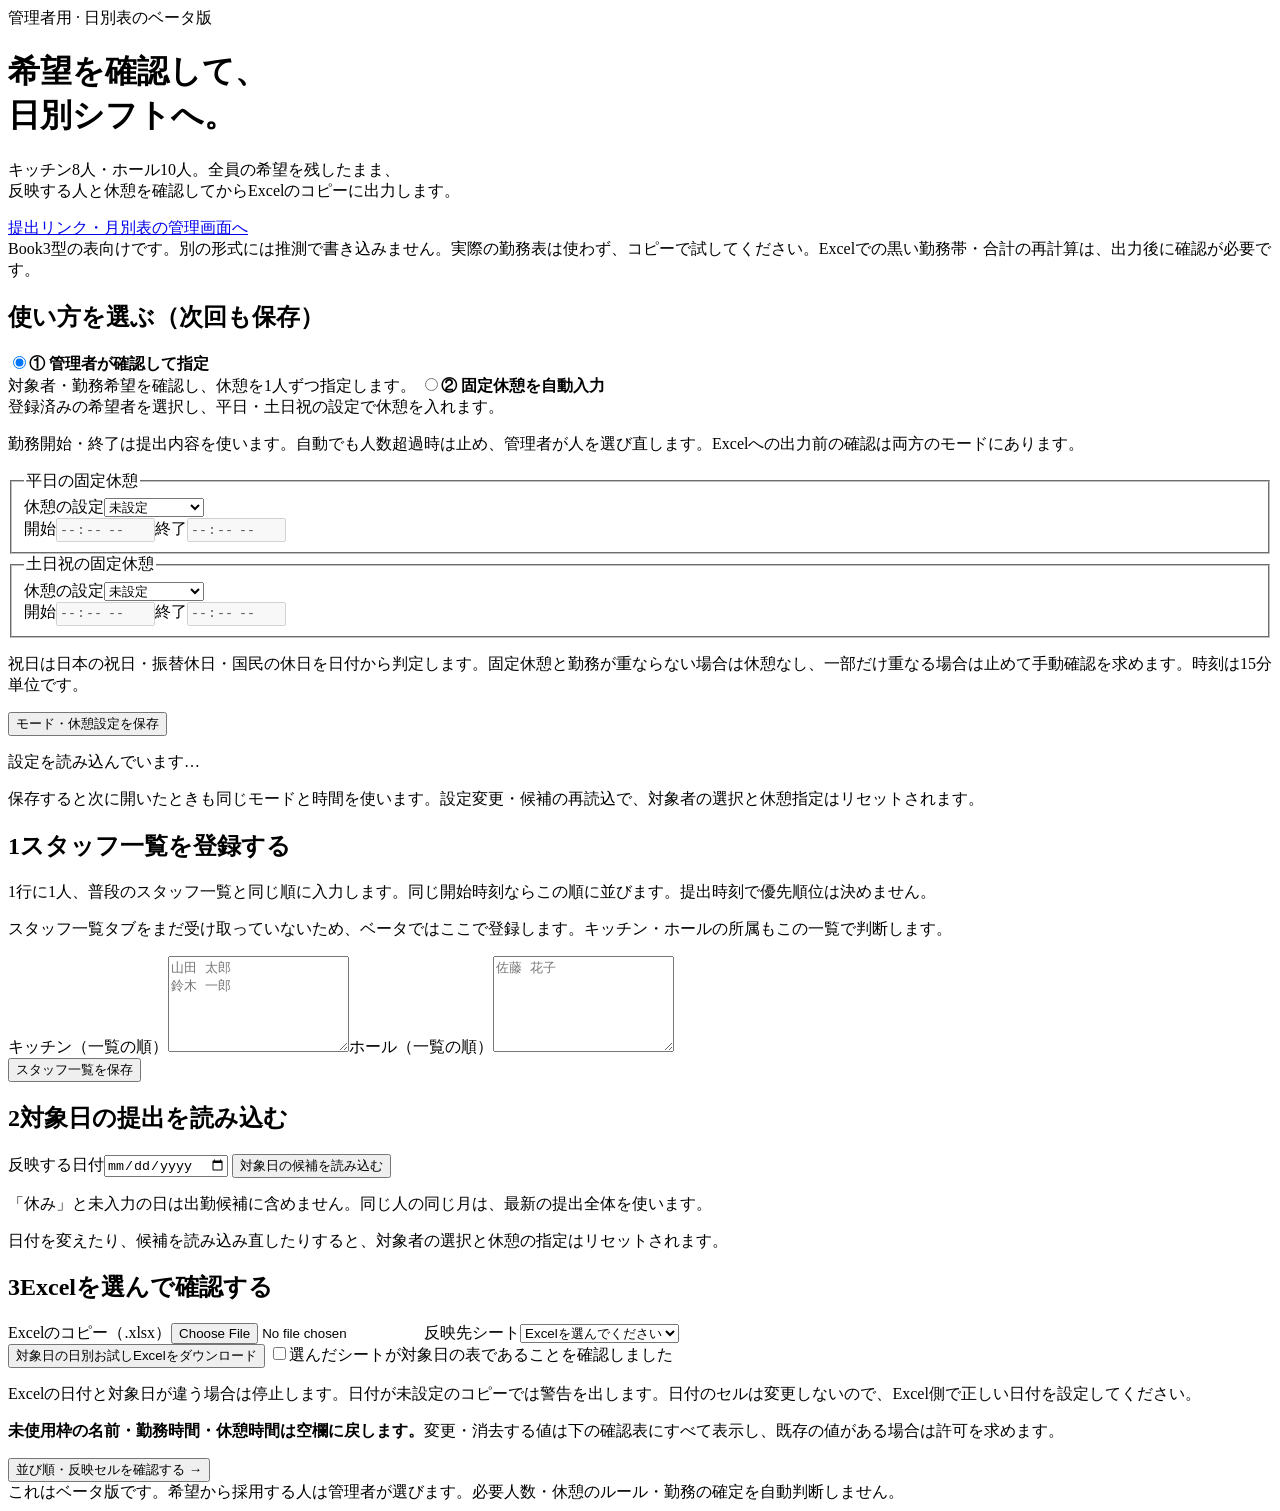
==== static/daily.html @ 24386170 "Add saved manual and automatic weekday/holiday break modes" ====
<!doctype html>
<html lang="ja"><head><meta charset="utf-8"><meta name="viewport" content="width=device-width,initial-scale=1"><title>日別シフト・ベータ｜シフト便</title><link rel="stylesheet" href="/style.css"><script src="/daily.js" defer></script></head>
<body><main>
  <header><span class="badge">管理者用 · 日別表のベータ版</span><h1>希望を確認して、<br>日別シフトへ。</h1><p>キッチン8人・ホール10人。全員の希望を残したまま、<br>反映する人と休憩を確認してからExcelのコピーに出力します。</p><a href="/">提出リンク・月別表の管理画面へ</a></header>
  <aside>Book3型の表向けです。別の形式には推測で書き込みません。実際の勤務表は使わず、コピーで試してください。Excelでの黒い勤務帯・合計の再計算は、出力後に確認が必要です。</aside>
  <section>
    <h2>使い方を選ぶ（次回も保存）</h2>
    <div class="grid equal mode-options">
      <label class="mode-option"><input name="workflow-mode" type="radio" value="manual" checked><span><strong>① 管理者が確認して指定</strong><br>対象者・勤務希望を確認し、休憩を1人ずつ指定します。</span></label>
      <label class="mode-option"><input name="workflow-mode" type="radio" value="auto"><span><strong>② 固定休憩を自動入力</strong><br>登録済みの希望者を選択し、平日・土日祝の設定で休憩を入れます。</span></label>
    </div>
    <p>勤務開始・終了は提出内容を使います。自動でも人数超過時は止め、管理者が人を選び直します。Excelへの出力前の確認は両方のモードにあります。</p>
    <div class="grid equal">
      <fieldset><legend>平日の固定休憩</legend><label>休憩の設定<select id="weekday-rule"><option value="unset">未設定</option><option value="time">時間帯を指定</option><option value="none">休憩なし</option></select></label><div class="grid equal"><label>開始<input id="weekday-start" type="time" step="900" disabled></label><label>終了<input id="weekday-end" type="time" step="900" disabled></label></div></fieldset>
      <fieldset><legend>土日祝の固定休憩</legend><label>休憩の設定<select id="weekend-rule"><option value="unset">未設定</option><option value="time">時間帯を指定</option><option value="none">休憩なし</option></select></label><div class="grid equal"><label>開始<input id="weekend-start" type="time" step="900" disabled></label><label>終了<input id="weekend-end" type="time" step="900" disabled></label></div></fieldset>
    </div>
    <p class="small">祝日は日本の祝日・振替休日・国民の休日を日付から判定します。固定休憩と勤務が重ならない場合は休憩なし、一部だけ重なる場合は止めて手動確認を求めます。時刻は15分単位です。</p>
    <button id="save-break-settings" type="button">モード・休憩設定を保存</button>
    <p id="break-settings-note" role="status" class="small">設定を読み込んでいます…</p>
    <p class="small">保存すると次に開いたときも同じモードと時間を使います。設定変更・候補の再読込で、対象者の選択と休憩指定はリセットされます。</p>
  </section>
  <section>
    <h2><span class="step">1</span>スタッフ一覧を登録する</h2>
    <p>1行に1人、普段のスタッフ一覧と同じ順に入力します。同じ開始時刻ならこの順に並びます。提出時刻で優先順位は決めません。</p>
    <p class="small">スタッフ一覧タブをまだ受け取っていないため、ベータではここで登録します。キッチン・ホールの所属もこの一覧で判断します。</p>
    <div class="grid equal"><label>キッチン（一覧の順）<textarea id="kitchen" rows="6" placeholder="山田 太郎&#10;鈴木 一郎"></textarea></label><label>ホール（一覧の順）<textarea id="hall" rows="6" placeholder="佐藤 花子"></textarea></label></div>
    <button id="save-roster" type="button">スタッフ一覧を保存</button>
    <p class="small" id="roster-note"></p>
  </section>
  <section>
    <h2><span class="step">2</span>対象日の提出を読み込む</h2>
    <label>反映する日付<input id="day" type="date" required></label>
    <button id="load" type="button">対象日の候補を読み込む</button>
    <p>「休み」と未入力の日は出勤候補に含めません。同じ人の同じ月は、最新の提出全体を使います。</p>
    <p class="small">日付を変えたり、候補を読み込み直したりすると、対象者の選択と休憩の指定はリセットされます。</p>
    <div id="candidate-area" hidden>
      <p id="day-type"></p>
      <p id="capacity" role="status"></p>
      <p class="small">上限を超えた場合は、反映しない人のチェックを外してください。外した人の提出は残ります。「休憩なし」も管理者が確認して選びます。</p>
      <div class="table-wrap"><table><thead><tr><th>反映</th><th>所属</th><th>氏名</th><th>勤務希望</th><th>休憩の確認</th><th>休憩開始</th><th>休憩終了</th></tr></thead><tbody id="candidates"></tbody></table></div>
    </div>
  </section>
  <section>
    <h2><span class="step">3</span>Excelを選んで確認する</h2>
    <div class="grid"><label>Excelのコピー（.xlsx）<input id="file" type="file" accept=".xlsx"></label><label>反映先シート<select id="sheet"><option value="">Excelを選んでください</option></select></label></div>
    <button id="sample" type="button" class="secondary">対象日の日別お試しExcelをダウンロード</button>
    <label class="check"><input type="checkbox" id="date-confirmed">選んだシートが対象日の表であることを確認しました</label>
    <p class="small">Excelの日付と対象日が違う場合は停止します。日付が未設定のコピーでは警告を出します。日付のセルは変更しないので、Excel側で正しい日付を設定してください。</p>
    <p><strong>未使用枠の名前・勤務時間・休憩時間は空欄に戻します。</strong>変更・消去する値は下の確認表にすべて表示し、既存の値がある場合は許可を求めます。</p>
    <button id="preview" type="button">並び順・反映セルを確認する →</button>
  </section>
  <div id="status" role="status" aria-live="polite" hidden></div>
  <section id="result" hidden>
    <h2><span class="step">4</span>確認してコピーを出力</h2>
    <p id="warnings"></p><p id="excluded"></p>
    <div class="table-wrap"><table><thead><tr><th>所属</th><th>氏名</th><th>勤務</th><th>休憩</th><th>名前のセル</th></tr></thead><tbody id="placements"></tbody></table></div>
    <h3>変更・消去するセル</h3>
    <div class="table-wrap"><table><thead><tr><th>対象者・枠</th><th>セル</th><th>現在の値</th><th>反映する値</th></tr></thead><tbody id="updates"></tbody></table></div>
    <label class="check"><input id="overwrite" type="checkbox">色付きのセルにある既存の値を変更・消去することを確認しました</label>
    <p class="small">数式、勤務帯の表示設定、プルダウン、外部リンクは書き換えず、入力欄だけを更新します。外部リンク先の動作やExcelの再計算結果は別途確認が必要です。</p>
    <button id="download" type="button">反映済みExcelをダウンロード</button>
  </section>
  <footer>これはベータ版です。希望から採用する人は管理者が選びます。必要人数・休憩のルール・勤務の確定を自動判断しません。</footer>
</main></body></html>
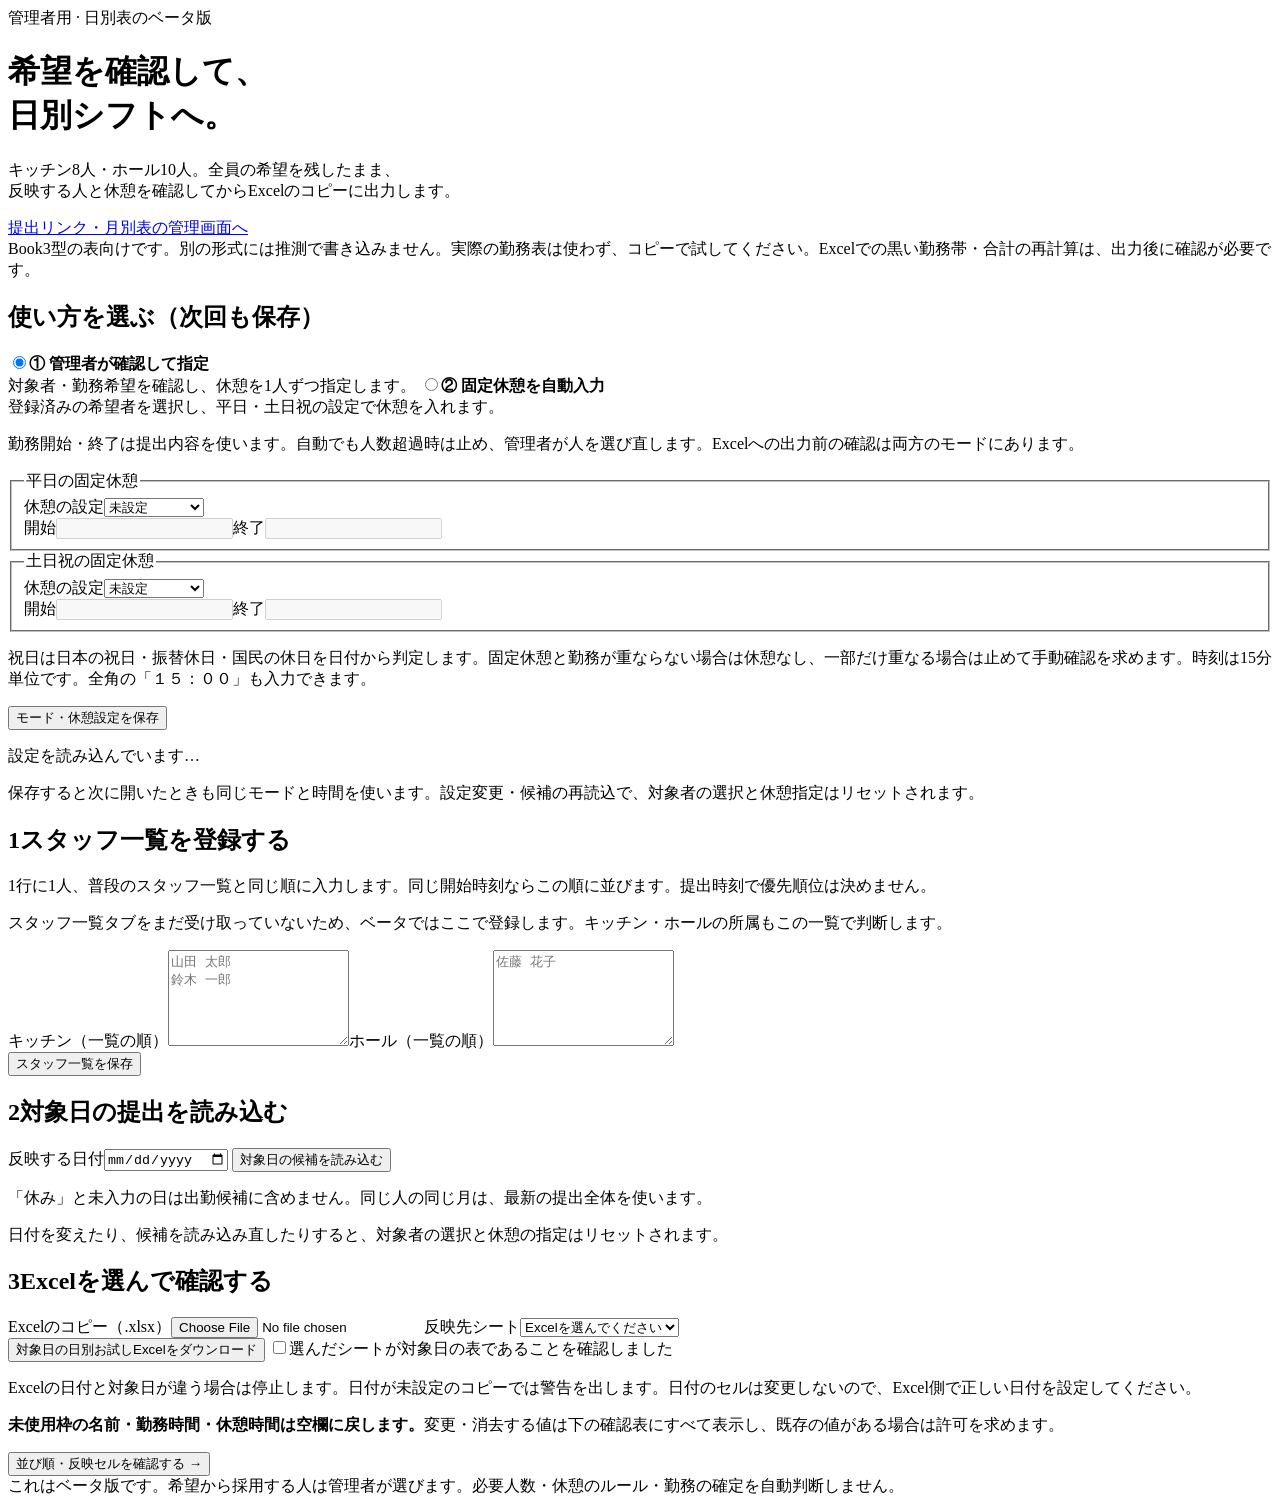
==== commit 0e818370: "Accept fullwidth date and time input without changing staff names" ====
--- a/static/daily.html
+++ b/static/daily.html
@@ -1,5 +1,5 @@
 <!doctype html>
-<html lang="ja"><head><meta charset="utf-8"><meta name="viewport" content="width=device-width,initial-scale=1"><title>日別シフト・ベータ｜シフト便</title><link rel="stylesheet" href="/style.css"><script src="/daily.js" defer></script></head>
+<html lang="ja"><head><meta charset="utf-8"><meta name="viewport" content="width=device-width,initial-scale=1"><title>日別シフト・ベータ｜シフト便</title><link rel="stylesheet" href="/style.css"><script src="/input-normalize.js" defer></script><script src="/daily.js" defer></script></head>
 <body><main>
   <header><span class="badge">管理者用 · 日別表のベータ版</span><h1>希望を確認して、<br>日別シフトへ。</h1><p>キッチン8人・ホール10人。全員の希望を残したまま、<br>反映する人と休憩を確認してからExcelのコピーに出力します。</p><a href="/">提出リンク・月別表の管理画面へ</a></header>
   <aside>Book3型の表向けです。別の形式には推測で書き込みません。実際の勤務表は使わず、コピーで試してください。Excelでの黒い勤務帯・合計の再計算は、出力後に確認が必要です。</aside>
@@ -11,10 +11,10 @@
     </div>
     <p>勤務開始・終了は提出内容を使います。自動でも人数超過時は止め、管理者が人を選び直します。Excelへの出力前の確認は両方のモードにあります。</p>
     <div class="grid equal">
-      <fieldset><legend>平日の固定休憩</legend><label>休憩の設定<select id="weekday-rule"><option value="unset">未設定</option><option value="time">時間帯を指定</option><option value="none">休憩なし</option></select></label><div class="grid equal"><label>開始<input id="weekday-start" type="time" step="900" disabled></label><label>終了<input id="weekday-end" type="time" step="900" disabled></label></div></fieldset>
-      <fieldset><legend>土日祝の固定休憩</legend><label>休憩の設定<select id="weekend-rule"><option value="unset">未設定</option><option value="time">時間帯を指定</option><option value="none">休憩なし</option></select></label><div class="grid equal"><label>開始<input id="weekend-start" type="time" step="900" disabled></label><label>終了<input id="weekend-end" type="time" step="900" disabled></label></div></fieldset>
+      <fieldset><legend>平日の固定休憩</legend><label>休憩の設定<select id="weekday-rule"><option value="unset">未設定</option><option value="time">時間帯を指定</option><option value="none">休憩なし</option></select></label><div class="grid equal"><label>開始<input id="weekday-start" type="text" data-clock disabled></label><label>終了<input id="weekday-end" type="text" data-clock disabled></label></div></fieldset>
+      <fieldset><legend>土日祝の固定休憩</legend><label>休憩の設定<select id="weekend-rule"><option value="unset">未設定</option><option value="time">時間帯を指定</option><option value="none">休憩なし</option></select></label><div class="grid equal"><label>開始<input id="weekend-start" type="text" data-clock disabled></label><label>終了<input id="weekend-end" type="text" data-clock disabled></label></div></fieldset>
     </div>
-    <p class="small">祝日は日本の祝日・振替休日・国民の休日を日付から判定します。固定休憩と勤務が重ならない場合は休憩なし、一部だけ重なる場合は止めて手動確認を求めます。時刻は15分単位です。</p>
+    <p class="small">祝日は日本の祝日・振替休日・国民の休日を日付から判定します。固定休憩と勤務が重ならない場合は休憩なし、一部だけ重なる場合は止めて手動確認を求めます。時刻は15分単位です。全角の「１５：００」も入力できます。</p>
     <button id="save-break-settings" type="button">モード・休憩設定を保存</button>
     <p id="break-settings-note" role="status" class="small">設定を読み込んでいます…</p>
     <p class="small">保存すると次に開いたときも同じモードと時間を使います。設定変更・候補の再読込で、対象者の選択と休憩指定はリセットされます。</p>
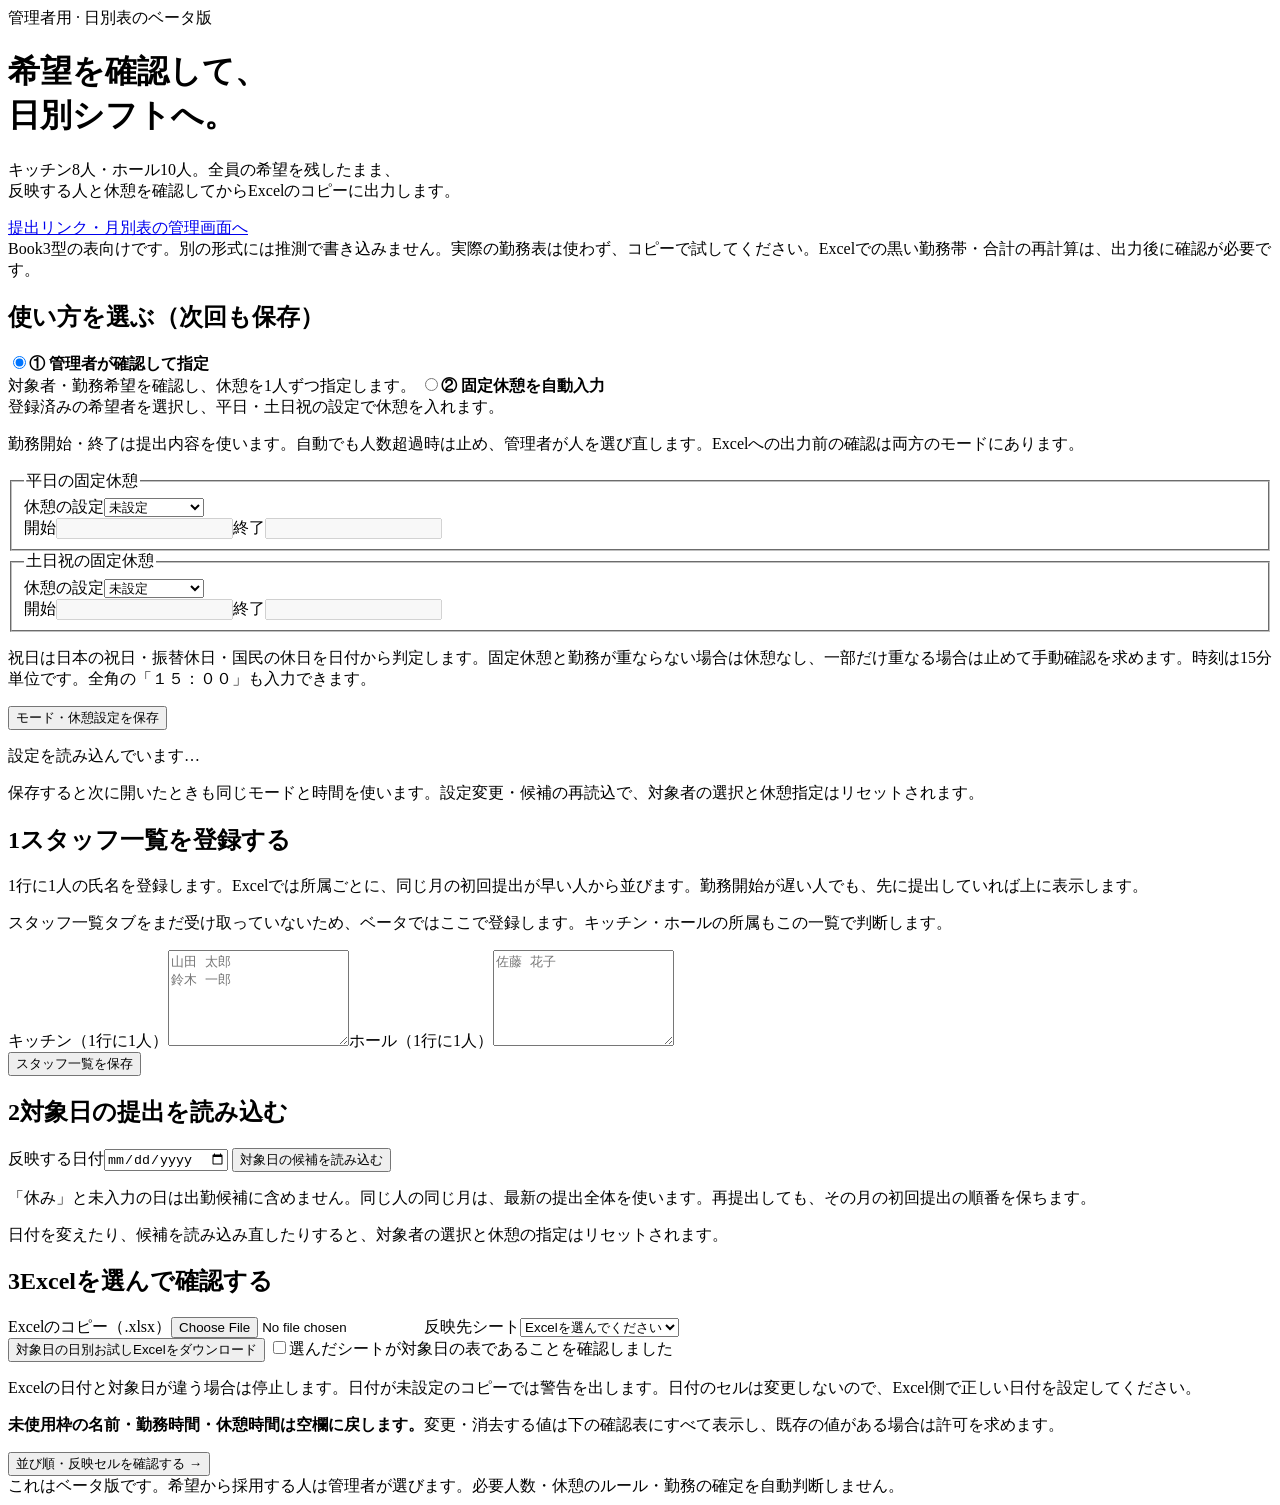
==== commit 08010fda: "Order daily shift slots by first submission instead of start time" ====
--- a/static/daily.html
+++ b/static/daily.html
@@ -21,9 +21,9 @@
   </section>
   <section>
     <h2><span class="step">1</span>スタッフ一覧を登録する</h2>
-    <p>1行に1人、普段のスタッフ一覧と同じ順に入力します。同じ開始時刻ならこの順に並びます。提出時刻で優先順位は決めません。</p>
+    <p>1行に1人の氏名を登録します。Excelでは所属ごとに、同じ月の初回提出が早い人から並びます。勤務開始が遅い人でも、先に提出していれば上に表示します。</p>
     <p class="small">スタッフ一覧タブをまだ受け取っていないため、ベータではここで登録します。キッチン・ホールの所属もこの一覧で判断します。</p>
-    <div class="grid equal"><label>キッチン（一覧の順）<textarea id="kitchen" rows="6" placeholder="山田 太郎&#10;鈴木 一郎"></textarea></label><label>ホール（一覧の順）<textarea id="hall" rows="6" placeholder="佐藤 花子"></textarea></label></div>
+    <div class="grid equal"><label>キッチン（1行に1人）<textarea id="kitchen" rows="6" placeholder="山田 太郎&#10;鈴木 一郎"></textarea></label><label>ホール（1行に1人）<textarea id="hall" rows="6" placeholder="佐藤 花子"></textarea></label></div>
     <button id="save-roster" type="button">スタッフ一覧を保存</button>
     <p class="small" id="roster-note"></p>
   </section>
@@ -31,13 +31,13 @@
     <h2><span class="step">2</span>対象日の提出を読み込む</h2>
     <label>反映する日付<input id="day" type="date" required></label>
     <button id="load" type="button">対象日の候補を読み込む</button>
-    <p>「休み」と未入力の日は出勤候補に含めません。同じ人の同じ月は、最新の提出全体を使います。</p>
+    <p>「休み」と未入力の日は出勤候補に含めません。同じ人の同じ月は、最新の提出全体を使います。再提出しても、その月の初回提出の順番を保ちます。</p>
     <p class="small">日付を変えたり、候補を読み込み直したりすると、対象者の選択と休憩の指定はリセットされます。</p>
     <div id="candidate-area" hidden>
       <p id="day-type"></p>
       <p id="capacity" role="status"></p>
       <p class="small">上限を超えた場合は、反映しない人のチェックを外してください。外した人の提出は残ります。「休憩なし」も管理者が確認して選びます。</p>
-      <div class="table-wrap"><table><thead><tr><th>反映</th><th>所属</th><th>氏名</th><th>勤務希望</th><th>休憩の確認</th><th>休憩開始</th><th>休憩終了</th></tr></thead><tbody id="candidates"></tbody></table></div>
+      <div class="table-wrap"><table><thead><tr><th>反映</th><th>所属</th><th>氏名</th><th>勤務希望</th><th>その月の初回提出</th><th>休憩の確認</th><th>休憩開始</th><th>休憩終了</th></tr></thead><tbody id="candidates"></tbody></table></div>
     </div>
   </section>
   <section>
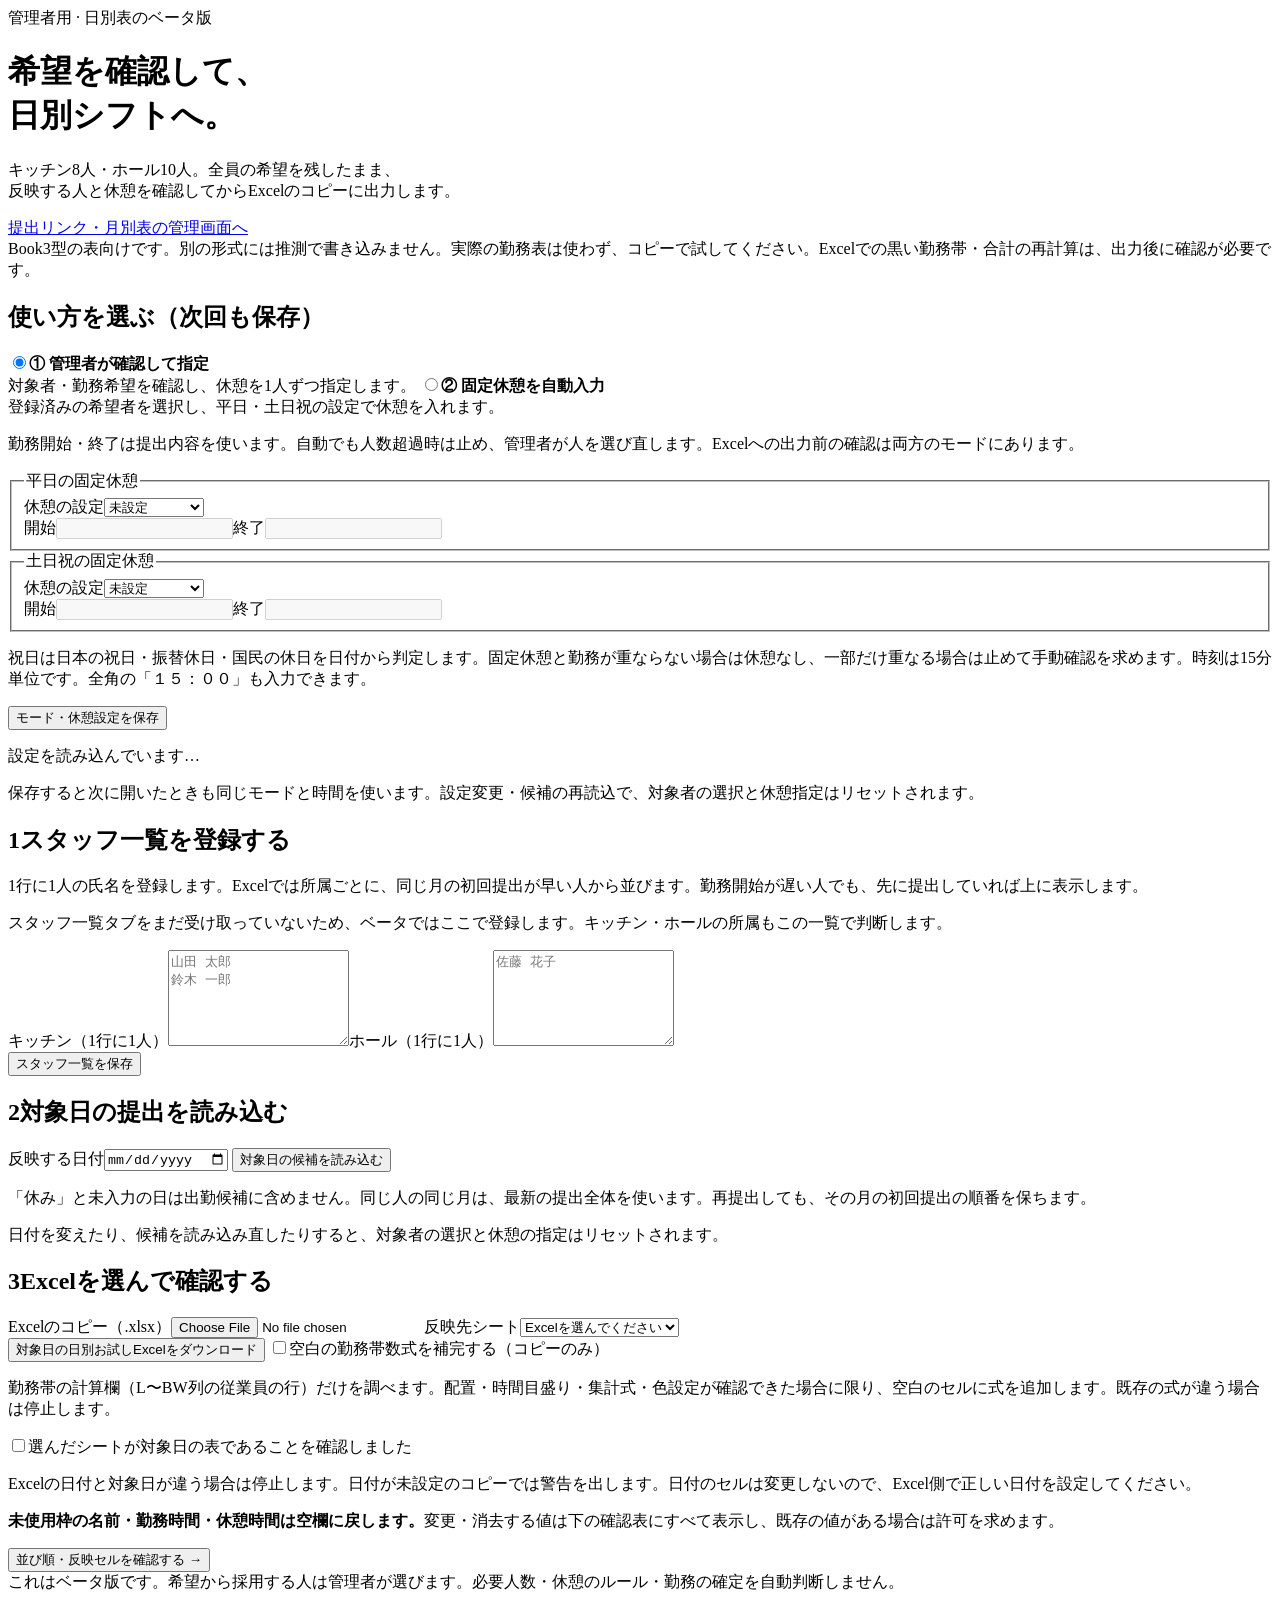
==== commit a1f2bd5b: "Add verified repair of blank shift-band formulas with preview" ====
--- a/static/daily.html
+++ b/static/daily.html
@@ -44,6 +44,8 @@
     <h2><span class="step">3</span>Excelを選んで確認する</h2>
     <div class="grid"><label>Excelのコピー（.xlsx）<input id="file" type="file" accept=".xlsx"></label><label>反映先シート<select id="sheet"><option value="">Excelを選んでください</option></select></label></div>
     <button id="sample" type="button" class="secondary">対象日の日別お試しExcelをダウンロード</button>
+    <label class="check"><input type="checkbox" id="repair-blank-formulas">空白の勤務帯数式を補完する（コピーのみ）</label>
+    <p class="small">勤務帯の計算欄（L〜BW列の従業員の行）だけを調べます。配置・時間目盛り・集計式・色設定が確認できた場合に限り、空白のセルに式を追加します。既存の式が違う場合は停止します。</p>
     <label class="check"><input type="checkbox" id="date-confirmed">選んだシートが対象日の表であることを確認しました</label>
     <p class="small">Excelの日付と対象日が違う場合は停止します。日付が未設定のコピーでは警告を出します。日付のセルは変更しないので、Excel側で正しい日付を設定してください。</p>
     <p><strong>未使用枠の名前・勤務時間・休憩時間は空欄に戻します。</strong>変更・消去する値は下の確認表にすべて表示し、既存の値がある場合は許可を求めます。</p>
@@ -56,8 +58,14 @@
     <div class="table-wrap"><table><thead><tr><th>所属</th><th>氏名</th><th>勤務</th><th>休憩</th><th>名前のセル</th></tr></thead><tbody id="placements"></tbody></table></div>
     <h3>変更・消去するセル</h3>
     <div class="table-wrap"><table><thead><tr><th>対象者・枠</th><th>セル</th><th>現在の値</th><th>反映する値</th></tr></thead><tbody id="updates"></tbody></table></div>
+    <details id="formula-repair-area" hidden>
+      <summary id="formula-repair-summary">補完する勤務帯数式</summary>
+      <p class="small">名前欄の行に対応する式です。未使用の従業員枠も含め、確認済みの勤務帯エリアの空白だけを補完します。</p>
+      <div class="table-wrap"><table><thead><tr><th>所属</th><th>名前のセル</th><th>補完セル</th><th>追加する数式</th></tr></thead><tbody id="formula-repairs"></tbody></table></div>
+    </details>
+    <label class="check" id="formula-repairs-confirm-wrap" hidden><input id="formula-repairs-confirmed" type="checkbox">補完するセルと数式の一覧を確認しました</label>
     <label class="check"><input id="overwrite" type="checkbox">色付きのセルにある既存の値を変更・消去することを確認しました</label>
-    <p class="small">数式、勤務帯の表示設定、プルダウン、外部リンクは書き換えず、入力欄だけを更新します。外部リンク先の動作やExcelの再計算結果は別途確認が必要です。</p>
+    <p class="small">既存の数式・勤務帯の表示設定・プルダウン・外部リンクを保持します。補完を選んだ場合だけ、確認した空白の勤務帯セルに式を追加します。外部リンク先の動作やExcelの再計算結果は別途確認が必要です。</p>
     <button id="download" type="button">反映済みExcelをダウンロード</button>
   </section>
   <footer>これはベータ版です。希望から採用する人は管理者が選びます。必要人数・休憩のルール・勤務の確定を自動判断しません。</footer>
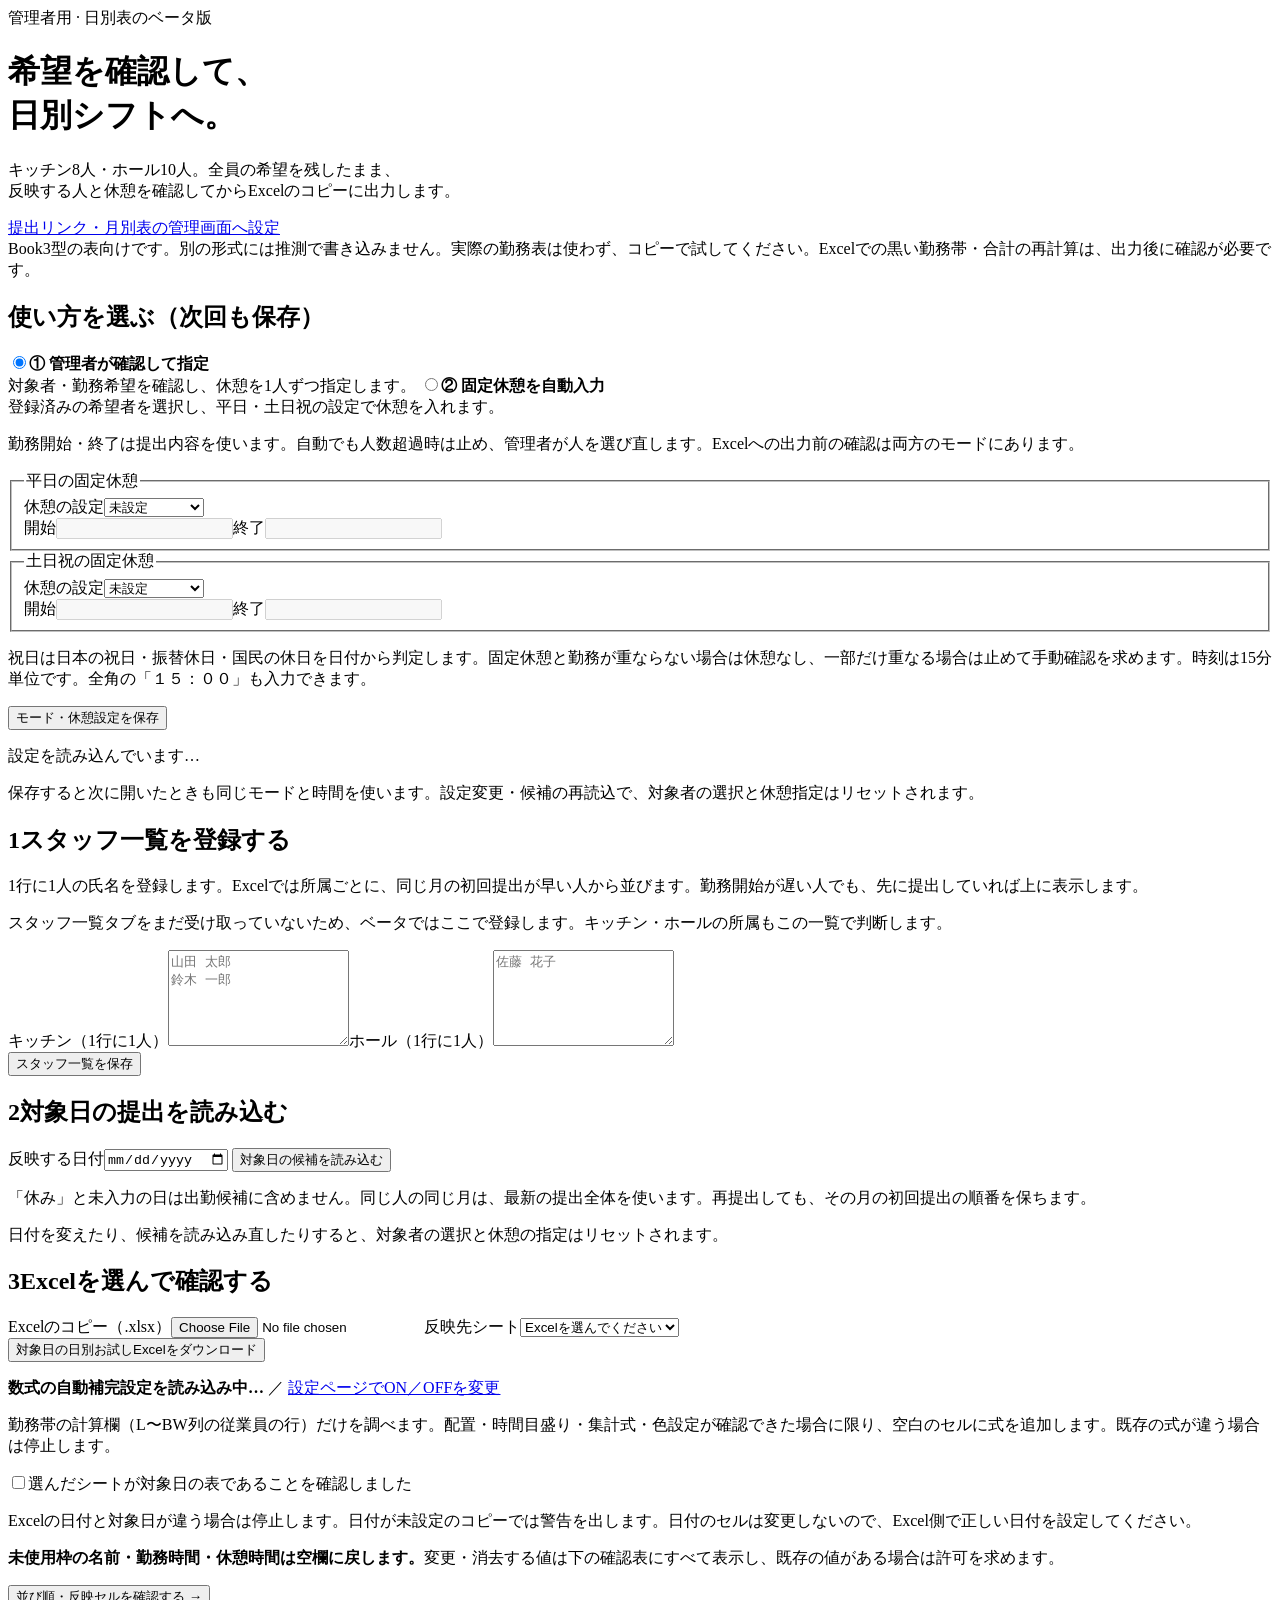
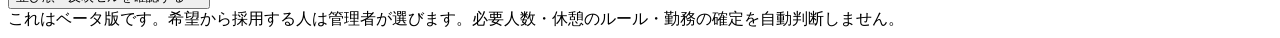
==== commit 0180ee78: "Add settings page with saved Excel formula repair toggle" ====
--- a/static/daily.html
+++ b/static/daily.html
@@ -1,7 +1,7 @@
 <!doctype html>
 <html lang="ja"><head><meta charset="utf-8"><meta name="viewport" content="width=device-width,initial-scale=1"><title>日別シフト・ベータ｜シフト便</title><link rel="stylesheet" href="/style.css"><script src="/input-normalize.js" defer></script><script src="/daily.js" defer></script></head>
 <body><main>
-  <header><span class="badge">管理者用 · 日別表のベータ版</span><h1>希望を確認して、<br>日別シフトへ。</h1><p>キッチン8人・ホール10人。全員の希望を残したまま、<br>反映する人と休憩を確認してからExcelのコピーに出力します。</p><a href="/">提出リンク・月別表の管理画面へ</a></header>
+  <header><span class="badge">管理者用 · 日別表のベータ版</span><h1>希望を確認して、<br>日別シフトへ。</h1><p>キッチン8人・ホール10人。全員の希望を残したまま、<br>反映する人と休憩を確認してからExcelのコピーに出力します。</p><nav class="page-nav"><a href="/">提出リンク・月別表の管理画面へ</a><a href="/settings">設定</a></nav></header>
   <aside>Book3型の表向けです。別の形式には推測で書き込みません。実際の勤務表は使わず、コピーで試してください。Excelでの黒い勤務帯・合計の再計算は、出力後に確認が必要です。</aside>
   <section>
     <h2>使い方を選ぶ（次回も保存）</h2>
@@ -44,7 +44,7 @@
     <h2><span class="step">3</span>Excelを選んで確認する</h2>
     <div class="grid"><label>Excelのコピー（.xlsx）<input id="file" type="file" accept=".xlsx"></label><label>反映先シート<select id="sheet"><option value="">Excelを選んでください</option></select></label></div>
     <button id="sample" type="button" class="secondary">対象日の日別お試しExcelをダウンロード</button>
-    <label class="check"><input type="checkbox" id="repair-blank-formulas">空白の勤務帯数式を補完する（コピーのみ）</label>
+    <p><strong id="formula-repair-setting">数式の自動補完設定を読み込み中…</strong> ／ <a href="/settings">設定ページでON／OFFを変更</a></p>
     <p class="small">勤務帯の計算欄（L〜BW列の従業員の行）だけを調べます。配置・時間目盛り・集計式・色設定が確認できた場合に限り、空白のセルに式を追加します。既存の式が違う場合は停止します。</p>
     <label class="check"><input type="checkbox" id="date-confirmed">選んだシートが対象日の表であることを確認しました</label>
     <p class="small">Excelの日付と対象日が違う場合は停止します。日付が未設定のコピーでは警告を出します。日付のセルは変更しないので、Excel側で正しい日付を設定してください。</p>
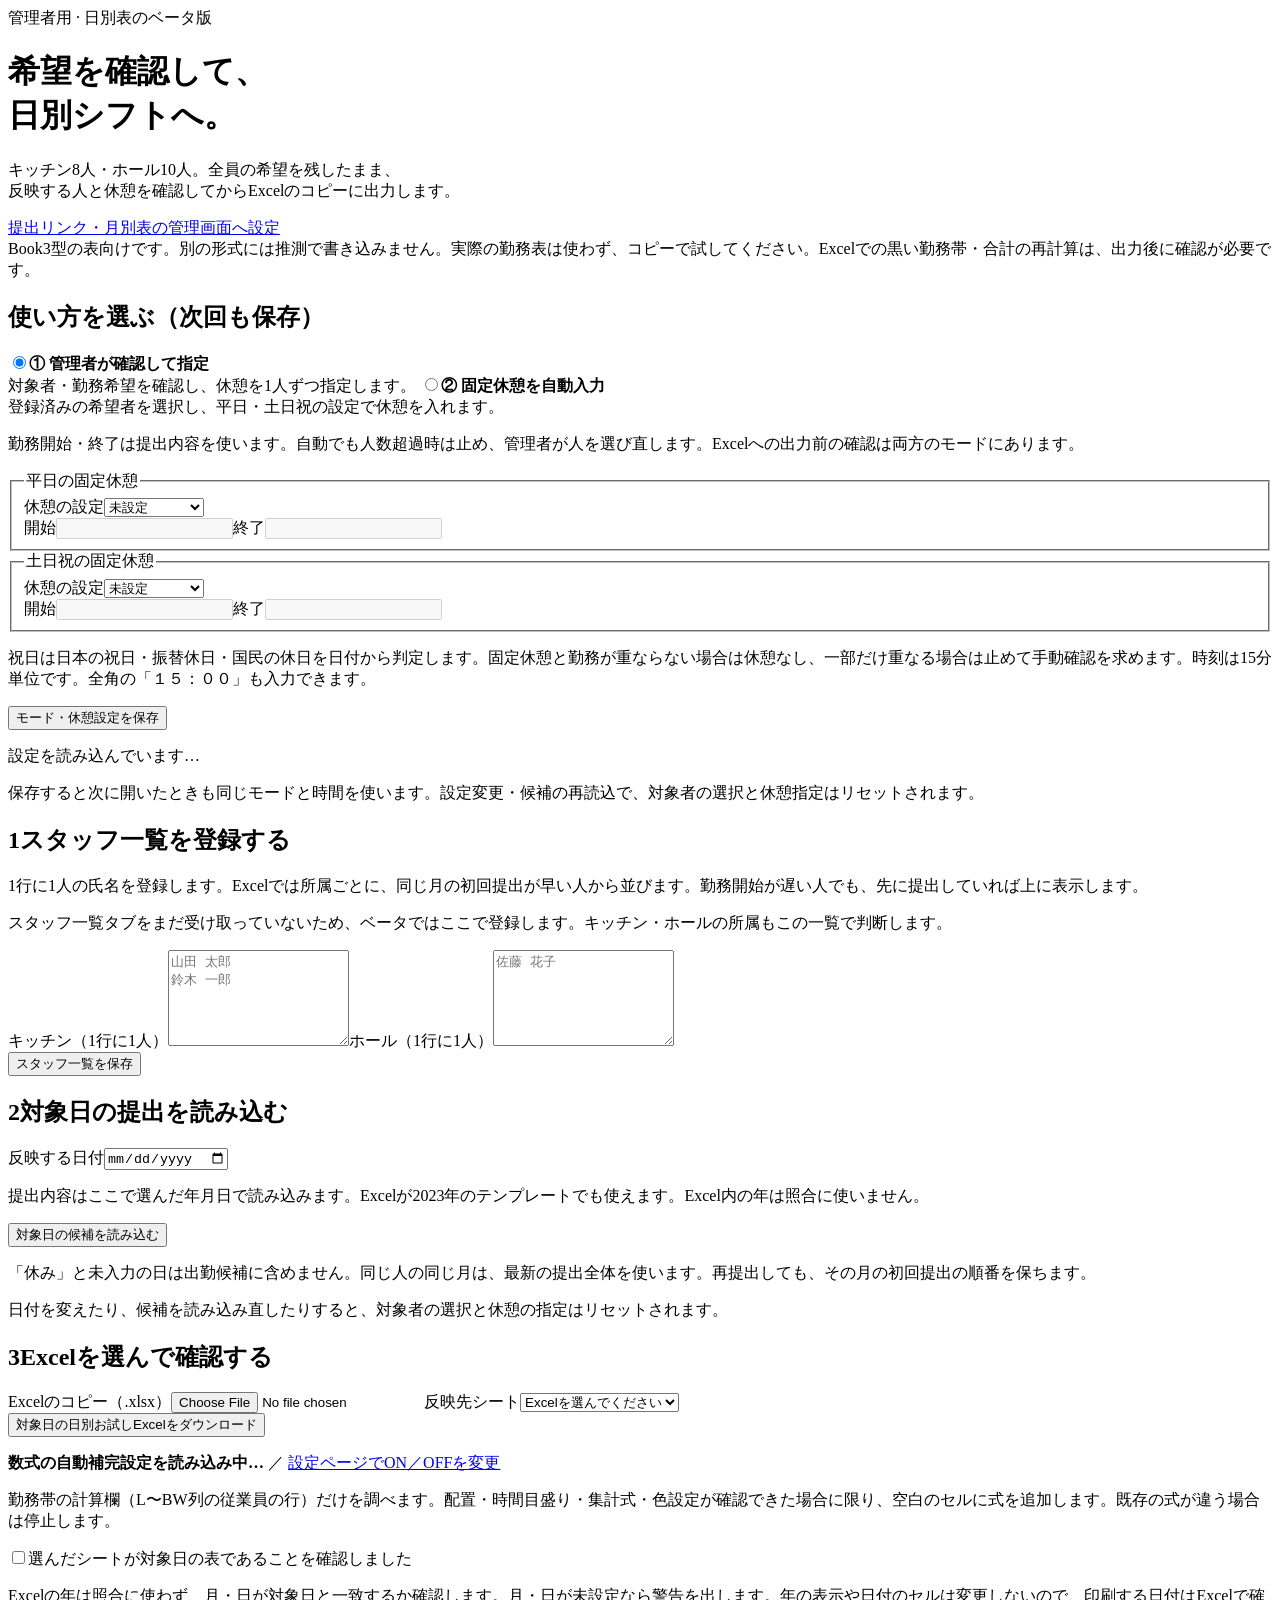
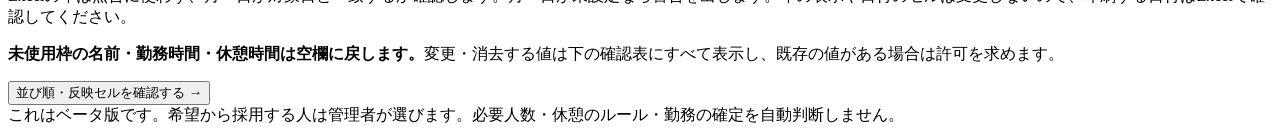
==== commit cdd9918e: "Use selected year when matching reused Excel templates" ====
--- a/static/daily.html
+++ b/static/daily.html
@@ -30,6 +30,7 @@
   <section>
     <h2><span class="step">2</span>対象日の提出を読み込む</h2>
     <label>反映する日付<input id="day" type="date" required></label>
+    <p class="small">提出内容はここで選んだ年月日で読み込みます。Excelが2023年のテンプレートでも使えます。Excel内の年は照合に使いません。</p>
     <button id="load" type="button">対象日の候補を読み込む</button>
     <p>「休み」と未入力の日は出勤候補に含めません。同じ人の同じ月は、最新の提出全体を使います。再提出しても、その月の初回提出の順番を保ちます。</p>
     <p class="small">日付を変えたり、候補を読み込み直したりすると、対象者の選択と休憩の指定はリセットされます。</p>
@@ -47,7 +48,7 @@
     <p><strong id="formula-repair-setting">数式の自動補完設定を読み込み中…</strong> ／ <a href="/settings">設定ページでON／OFFを変更</a></p>
     <p class="small">勤務帯の計算欄（L〜BW列の従業員の行）だけを調べます。配置・時間目盛り・集計式・色設定が確認できた場合に限り、空白のセルに式を追加します。既存の式が違う場合は停止します。</p>
     <label class="check"><input type="checkbox" id="date-confirmed">選んだシートが対象日の表であることを確認しました</label>
-    <p class="small">Excelの日付と対象日が違う場合は停止します。日付が未設定のコピーでは警告を出します。日付のセルは変更しないので、Excel側で正しい日付を設定してください。</p>
+    <p class="small">Excelの年は照合に使わず、月・日が対象日と一致するか確認します。月・日が未設定なら警告を出します。年の表示や日付のセルは変更しないので、印刷する日付はExcelで確認してください。</p>
     <p><strong>未使用枠の名前・勤務時間・休憩時間は空欄に戻します。</strong>変更・消去する値は下の確認表にすべて表示し、既存の値がある場合は許可を求めます。</p>
     <button id="preview" type="button">並び順・反映セルを確認する →</button>
   </section>
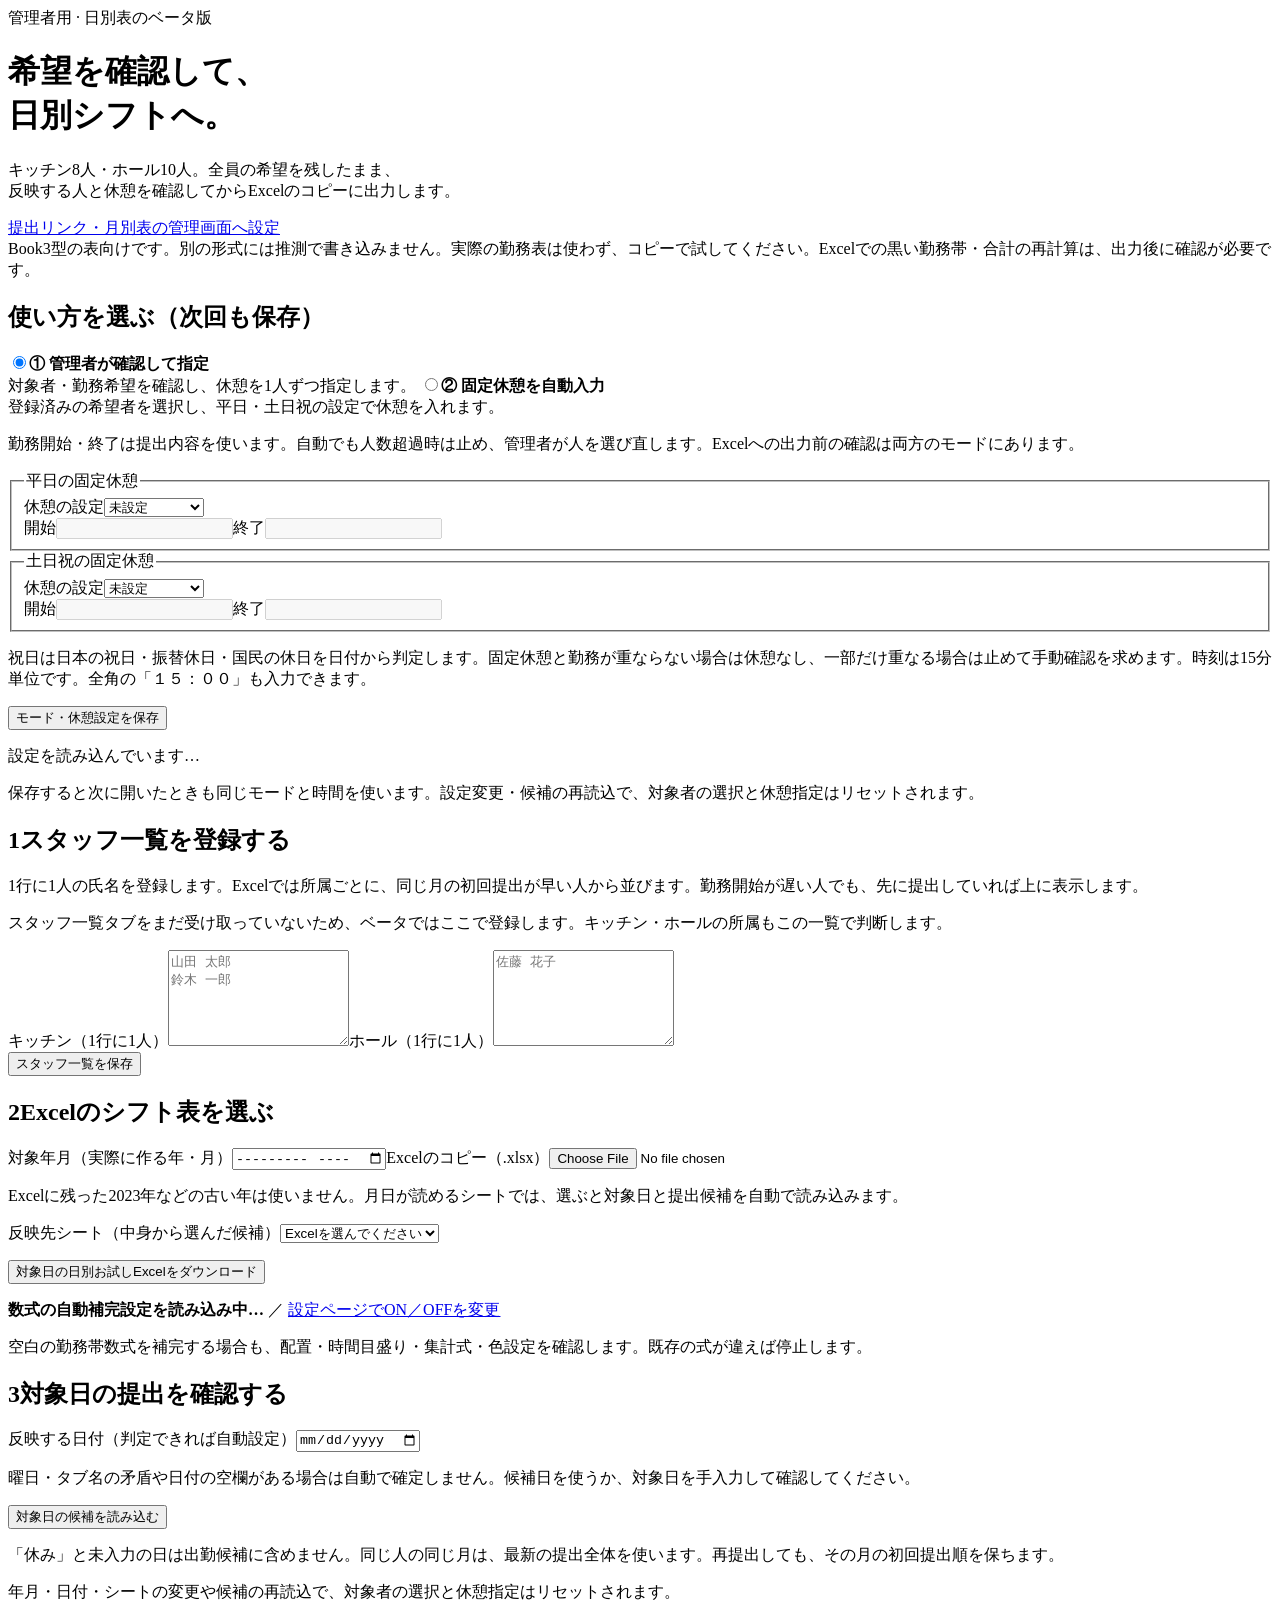
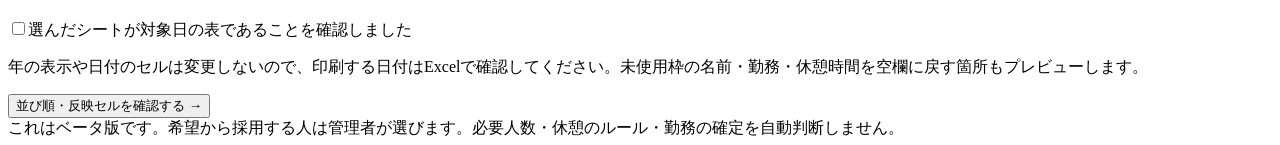
==== commit 234b4a6a: "Match daily shift sheets and dates with review for ambiguous templates" ====
--- a/static/daily.html
+++ b/static/daily.html
@@ -28,28 +28,35 @@
     <p class="small" id="roster-note"></p>
   </section>
   <section>
-    <h2><span class="step">2</span>対象日の提出を読み込む</h2>
-    <label>反映する日付<input id="day" type="date" required></label>
-    <p class="small">提出内容はここで選んだ年月日で読み込みます。Excelが2023年のテンプレートでも使えます。Excel内の年は照合に使いません。</p>
+    <h2><span class="step">2</span>Excelのシフト表を選ぶ</h2>
+    <div class="grid"><label>対象年月（実際に作る年・月）<input id="context-month" type="month" required></label><label>Excelのコピー（.xlsx）<input id="file" type="file" accept=".xlsx"></label></div>
+    <p class="small">Excelに残った2023年などの古い年は使いません。月日が読めるシートでは、選ぶと対象日と提出候補を自動で読み込みます。</p>
+    <label>反映先シート（中身から選んだ候補）<select id="sheet"><option value="">Excelを選んでください</option></select></label>
+    <p id="sheet-count" role="status"></p>
+    <div id="sheet-analysis" hidden>
+      <h3 id="sheet-analysis-title"></h3><p id="sheet-notes" class="small"></p><ul id="sheet-issues"></ul>
+      <button id="use-sheet-date" type="button" class="secondary" hidden>候補日を使う</button>
+      <label class="check" id="sheet-review-wrap" hidden><input id="sheet-review-confirmed" type="checkbox">表示された違い・重複を確認し、このシートと対象日を使うことを確認しました</label>
+    </div>
+    <details id="excluded-sheets-area" hidden><summary id="excluded-sheets-summary">候補に含めなかったシート</summary><p class="small">これらのシートは削除せず、出力するコピーにもそのまま残します。</p><div class="table-wrap"><table><thead><tr><th>シート名</th><th>理由</th></tr></thead><tbody id="excluded-sheets"></tbody></table></div></details>
+    <button id="sample" type="button" class="secondary">対象日の日別お試しExcelをダウンロード</button>
+    <p><strong id="formula-repair-setting">数式の自動補完設定を読み込み中…</strong> ／ <a href="/settings">設定ページでON／OFFを変更</a></p>
+    <p class="small">空白の勤務帯数式を補完する場合も、配置・時間目盛り・集計式・色設定を確認します。既存の式が違えば停止します。</p>
+  </section>
+  <section>
+    <h2><span class="step">3</span>対象日の提出を確認する</h2>
+    <label>反映する日付（判定できれば自動設定）<input id="day" type="date" required></label>
+    <p class="small">曜日・タブ名の矛盾や日付の空欄がある場合は自動で確定しません。候補日を使うか、対象日を手入力して確認してください。</p>
     <button id="load" type="button">対象日の候補を読み込む</button>
-    <p>「休み」と未入力の日は出勤候補に含めません。同じ人の同じ月は、最新の提出全体を使います。再提出しても、その月の初回提出の順番を保ちます。</p>
-    <p class="small">日付を変えたり、候補を読み込み直したりすると、対象者の選択と休憩の指定はリセットされます。</p>
+    <p>「休み」と未入力の日は出勤候補に含めません。同じ人の同じ月は、最新の提出全体を使います。再提出しても、その月の初回提出順を保ちます。</p>
+    <p class="small">年月・日付・シートの変更や候補の再読込で、対象者の選択と休憩指定はリセットされます。</p>
     <div id="candidate-area" hidden>
-      <p id="day-type"></p>
-      <p id="capacity" role="status"></p>
-      <p class="small">上限を超えた場合は、反映しない人のチェックを外してください。外した人の提出は残ります。「休憩なし」も管理者が確認して選びます。</p>
+      <p id="day-type"></p><p id="capacity" role="status"></p>
+      <p class="small">上限を超えた場合は、反映しない人のチェックを外してください。提出は残ります。「休憩なし」も管理者が確認して選びます。</p>
       <div class="table-wrap"><table><thead><tr><th>反映</th><th>所属</th><th>氏名</th><th>勤務希望</th><th>その月の初回提出</th><th>休憩の確認</th><th>休憩開始</th><th>休憩終了</th></tr></thead><tbody id="candidates"></tbody></table></div>
     </div>
-  </section>
-  <section>
-    <h2><span class="step">3</span>Excelを選んで確認する</h2>
-    <div class="grid"><label>Excelのコピー（.xlsx）<input id="file" type="file" accept=".xlsx"></label><label>反映先シート<select id="sheet"><option value="">Excelを選んでください</option></select></label></div>
-    <button id="sample" type="button" class="secondary">対象日の日別お試しExcelをダウンロード</button>
-    <p><strong id="formula-repair-setting">数式の自動補完設定を読み込み中…</strong> ／ <a href="/settings">設定ページでON／OFFを変更</a></p>
-    <p class="small">勤務帯の計算欄（L〜BW列の従業員の行）だけを調べます。配置・時間目盛り・集計式・色設定が確認できた場合に限り、空白のセルに式を追加します。既存の式が違う場合は停止します。</p>
     <label class="check"><input type="checkbox" id="date-confirmed">選んだシートが対象日の表であることを確認しました</label>
-    <p class="small">Excelの年は照合に使わず、月・日が対象日と一致するか確認します。月・日が未設定なら警告を出します。年の表示や日付のセルは変更しないので、印刷する日付はExcelで確認してください。</p>
-    <p><strong>未使用枠の名前・勤務時間・休憩時間は空欄に戻します。</strong>変更・消去する値は下の確認表にすべて表示し、既存の値がある場合は許可を求めます。</p>
+    <p class="small">年の表示や日付のセルは変更しないので、印刷する日付はExcelで確認してください。未使用枠の名前・勤務・休憩時間を空欄に戻す箇所もプレビューします。</p>
     <button id="preview" type="button">並び順・反映セルを確認する →</button>
   </section>
   <div id="status" role="status" aria-live="polite" hidden></div>
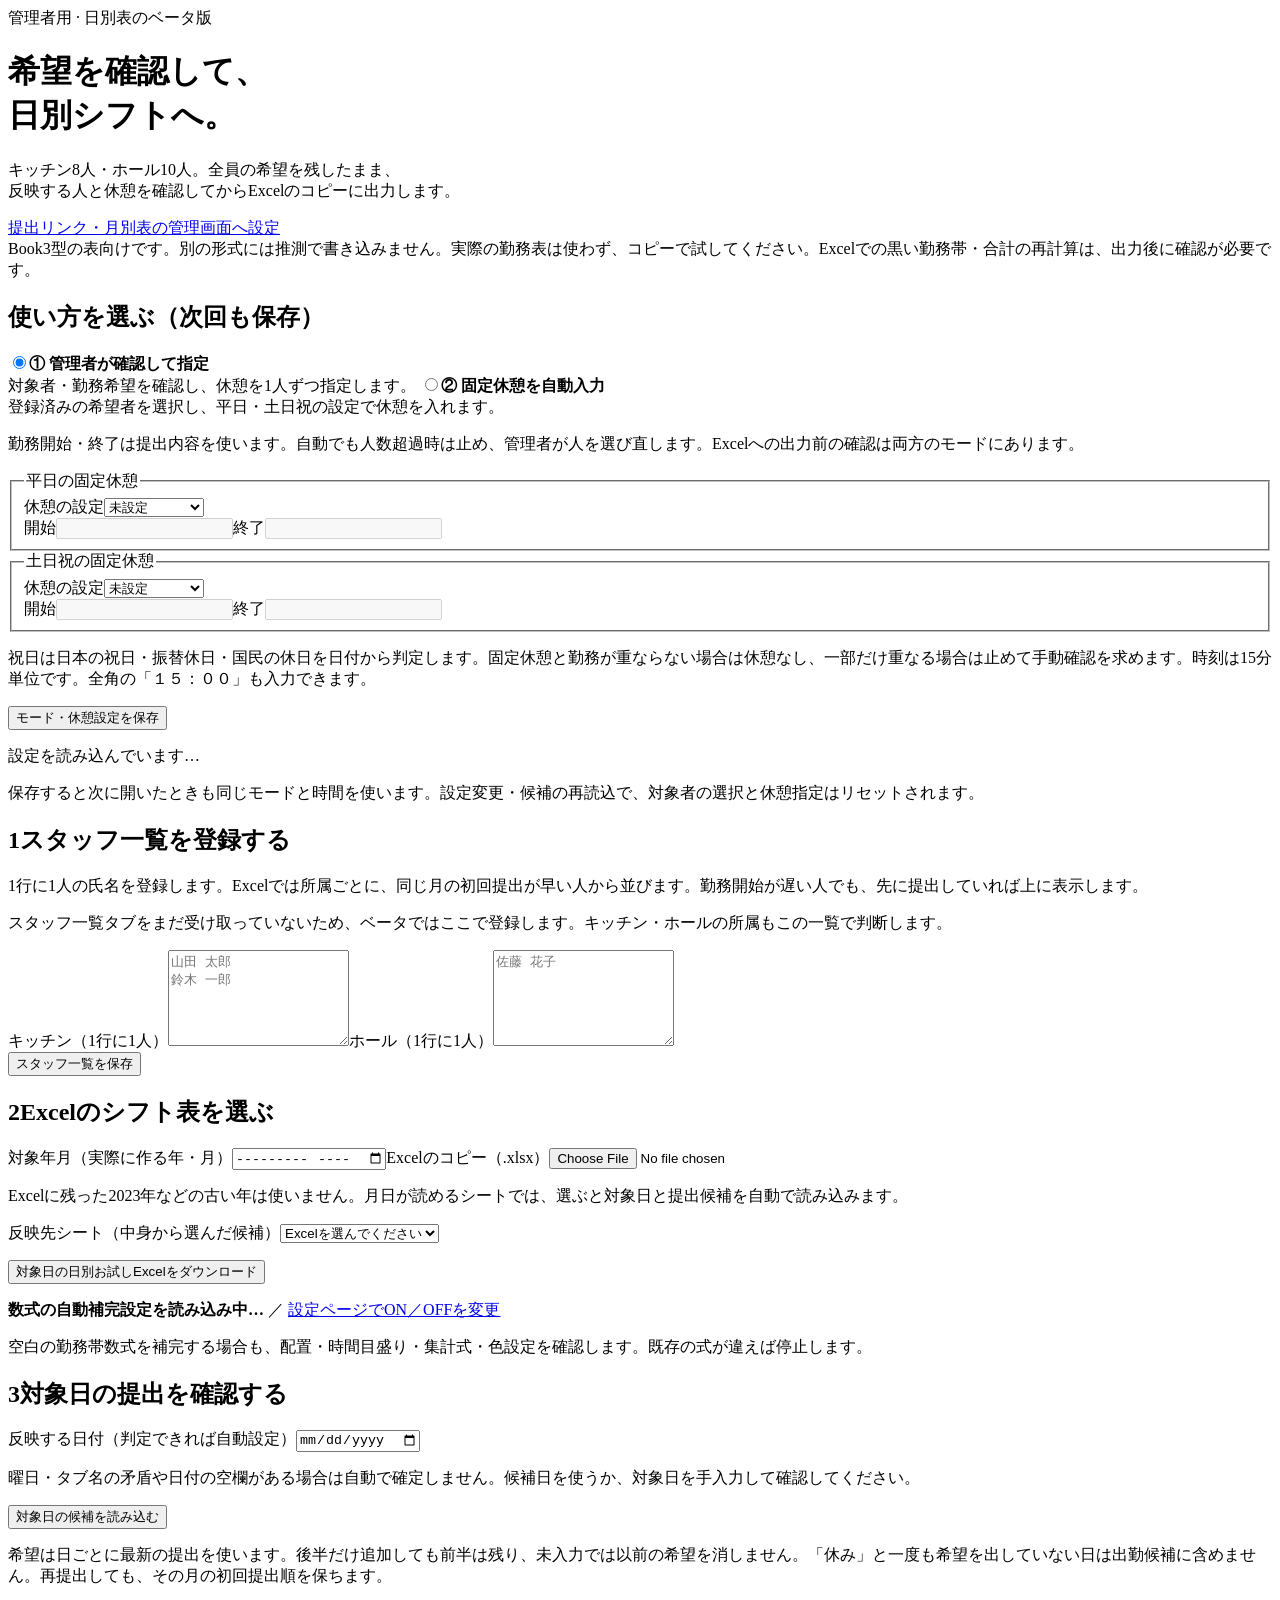
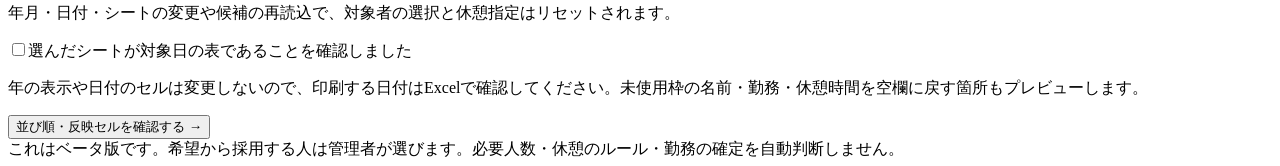
==== commit 429a8801: "Merge shift submissions by date and preserve omitted days" ====
--- a/static/daily.html
+++ b/static/daily.html
@@ -48,7 +48,7 @@
     <label>反映する日付（判定できれば自動設定）<input id="day" type="date" required></label>
     <p class="small">曜日・タブ名の矛盾や日付の空欄がある場合は自動で確定しません。候補日を使うか、対象日を手入力して確認してください。</p>
     <button id="load" type="button">対象日の候補を読み込む</button>
-    <p>「休み」と未入力の日は出勤候補に含めません。同じ人の同じ月は、最新の提出全体を使います。再提出しても、その月の初回提出順を保ちます。</p>
+    <p>希望は日ごとに最新の提出を使います。後半だけ追加しても前半は残り、未入力では以前の希望を消しません。「休み」と一度も希望を出していない日は出勤候補に含めません。再提出しても、その月の初回提出順を保ちます。</p>
     <p class="small">年月・日付・シートの変更や候補の再読込で、対象者の選択と休憩指定はリセットされます。</p>
     <div id="candidate-area" hidden>
       <p id="day-type"></p><p id="capacity" role="status"></p>
